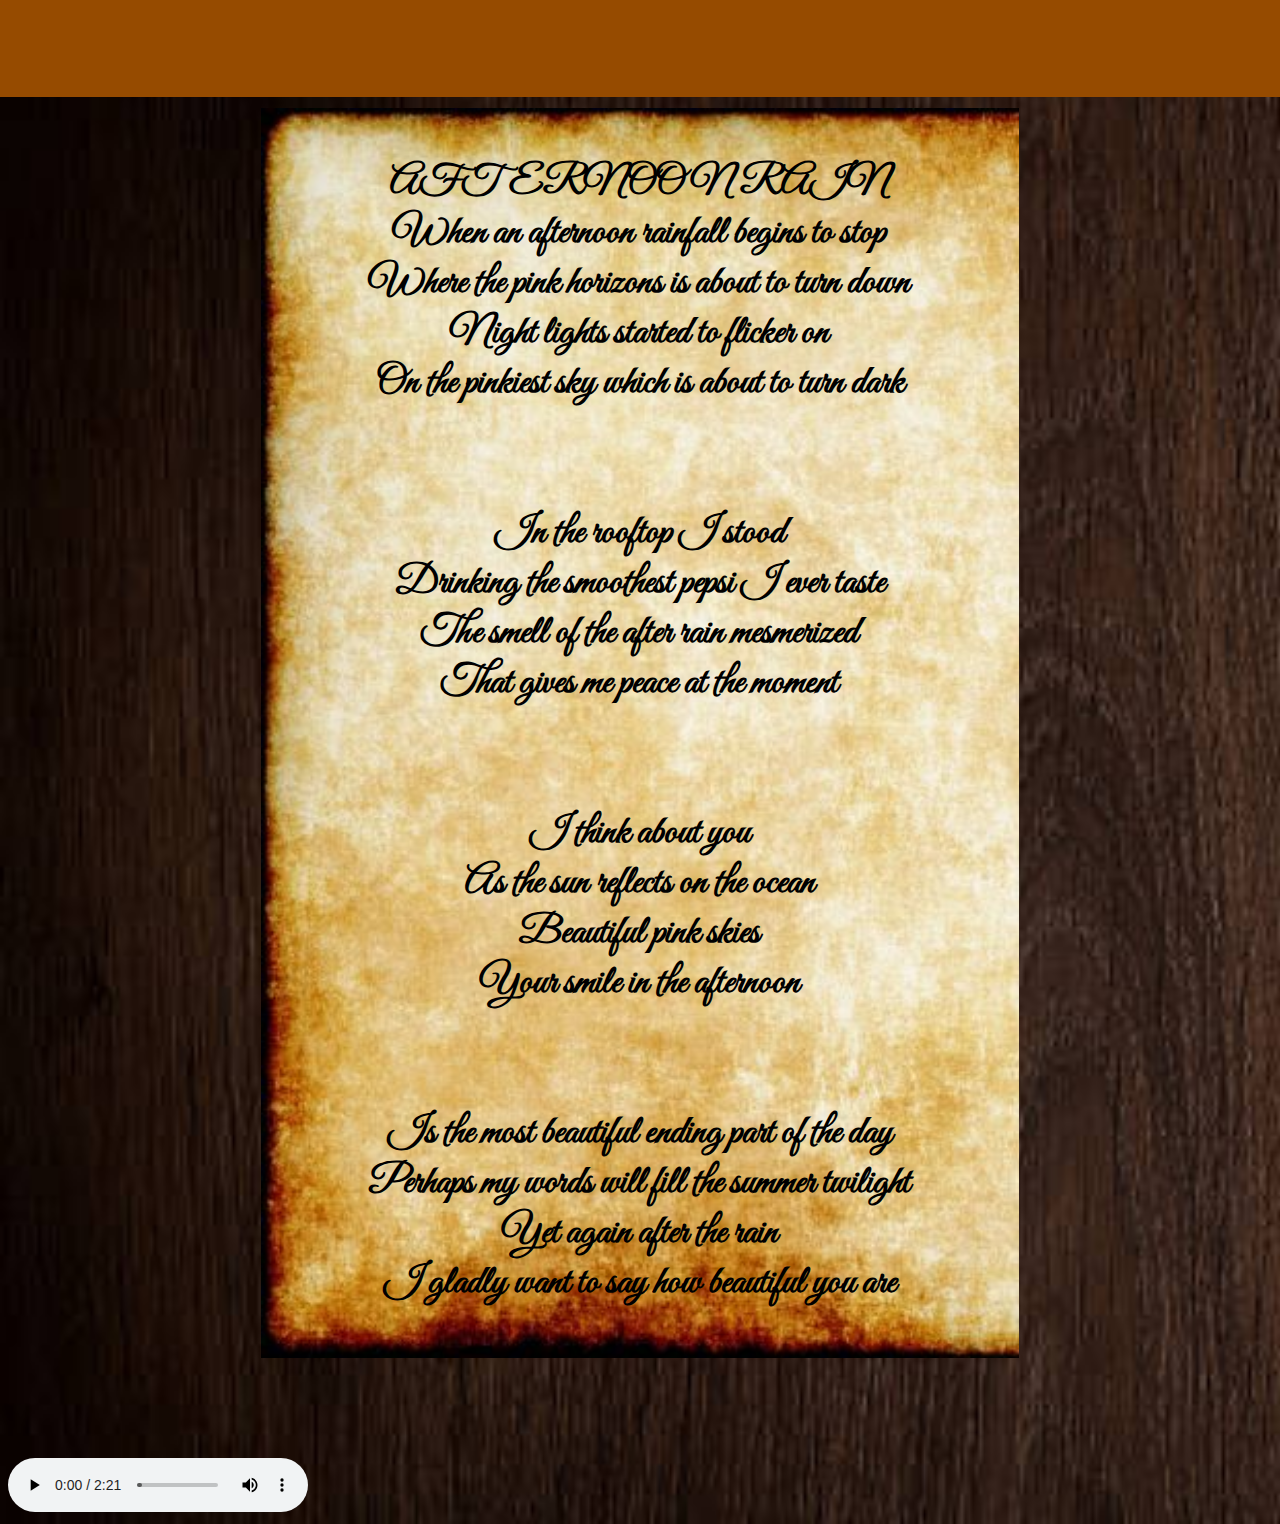
==== website.html @ de6a8f85 "Add files via upload" ====
<!DOCTYPE html>
<html lang="en">
<head>
  <meta charset="UTF-8">
  <meta name="viewport" content="width=device-width, initial-scale=1.0">
  <meta http-equiv="X-UA-Compatible" content="ie=edge">
  <title>Website</title>
  <link rel="stylesheet" href="css.css">
  <link rel="stylesheet" href="https://cdnjs.cloudflare.com/ajax/libs/font-awesome/5.15.3/css/all.min.css"/>
  <link href="https://fonts.googleapis.com/css2?family=Great+Vibes&display=swap" rel="stylesheet">
   
</head>

<body>

    <div class="bar">
        <span class="bar_content">
            Your smile is the most beautiful ending part of the day Joycee !!!
        </span>
      </div>


      <div class="poem">
        <p>
        AFTERNOON RAIN <br>
        When  an afternoon rainfall begins to stop<br>
        Where the pink horizons is about to turn down<br>
        Night lights started to flicker on<br>
        On the pinkiest sky which is about to turn dark<br>
        <br>
        <br>
        In the rooftop I stood <br>
        Drinking the smoothest pepsi I ever taste<br>
        The smell of the after rain mesmerized<br>
        That gives me peace at the moment <br>
        <br>
        <br>
        I think about you <br>
        As the sun reflects on the ocean<br>
        Beautiful pink skies <br>
        Your smile in the afternoon<br>
        <br>
        <br>
        Is the most beautiful ending part of the day<br>
        Perhaps my words will fill the summer twilight <br>
        Yet again after the rain<br>
        I gladly want to say how beautiful you are<br>
    </p>
  </div>      

      <audio controls autoplay loop>
        <source src="bgm/bgm.mp3" type="audio/mpeg">
      </audio>

      
</body>




</html>
---- css.css ----
@import url("https://fonts.googleapis.com/css?family=Gelasio&display=swap");

* { box-sizing: border-box; }

body,
html { overflow-x: hidden; }

.bar {
  position: absolute;
  top: 0;
  left: 0;

  width: 100%;
  padding: 25px 0;

  background-color: #964B00;
  color: white;

  font-family: 'Great Vibes', cursive;
  font-size: 38px;
}

.bar_content {
  display: block; /* Important to give the content a width */

  width: 100%;
  transform: translateX(100%); /* Animation start out of the screen */

  /* Add the animation */
  animation: move 25s linear infinite /* infinite make reapeat the animation indefinitely */;
}

/* Create the animation */
@keyframes move {
  to { transform: translateX(-100%); }
}

.poem{
        background-image: url("textbg.png");
        background-repeat: no-repeat;
        background-size: cover;
        padding-top: 10px;
        padding-bottom: 10px;
        margin: 20%;
        margin-block: 100px;
        width: 60%;
        font-size: 40px;
        font-weight: bold;
        text-align: center;
        font-family: 'Great Vibes', cursive;
}

body{
    background-image: url("wood.png");
    background-repeat: no-repeat;
    background-size: cover;
}
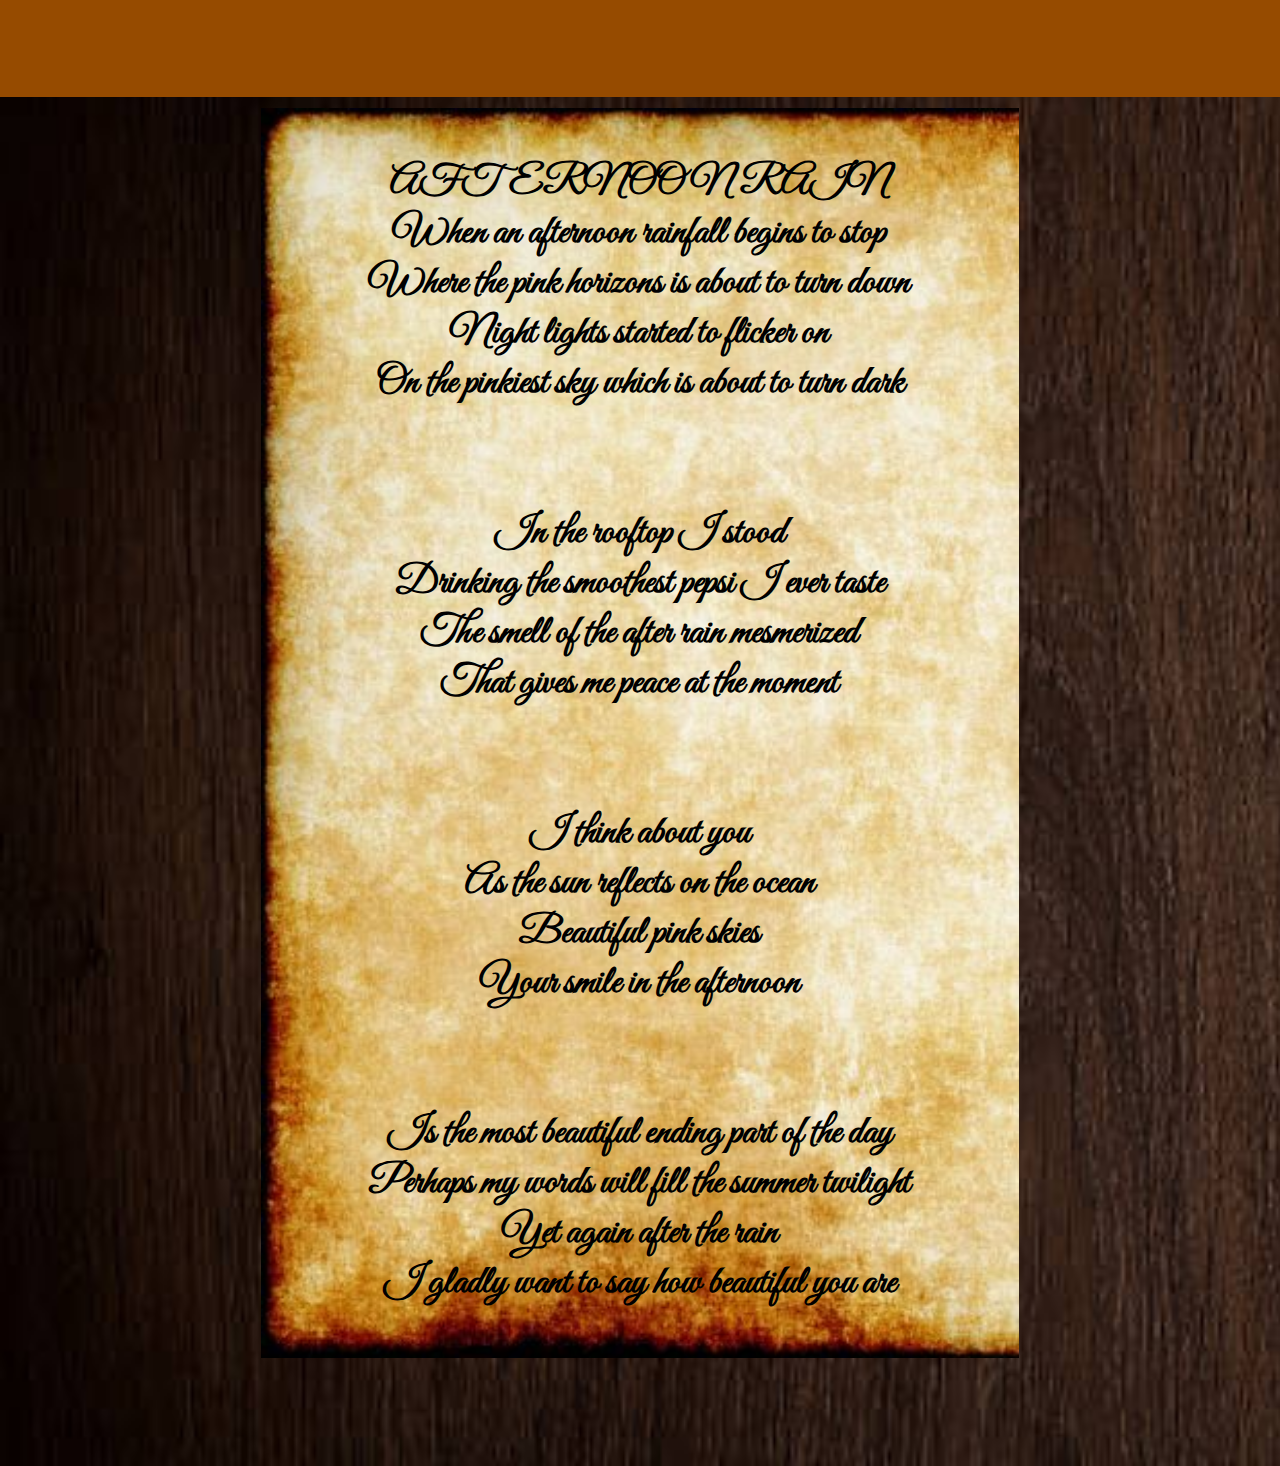
==== commit 3d74ebd0: "Update website.html" ====
--- a/website.html
+++ b/website.html
@@ -48,7 +48,7 @@
     </p>
   </div>      
 
-      <audio controls autoplay loop>
+      <audio controls autoplay loop hidden>
         <source src="bgm/bgm.mp3" type="audio/mpeg">
       </audio>
 
@@ -58,4 +58,4 @@
 
 
 
-</html>+</html>
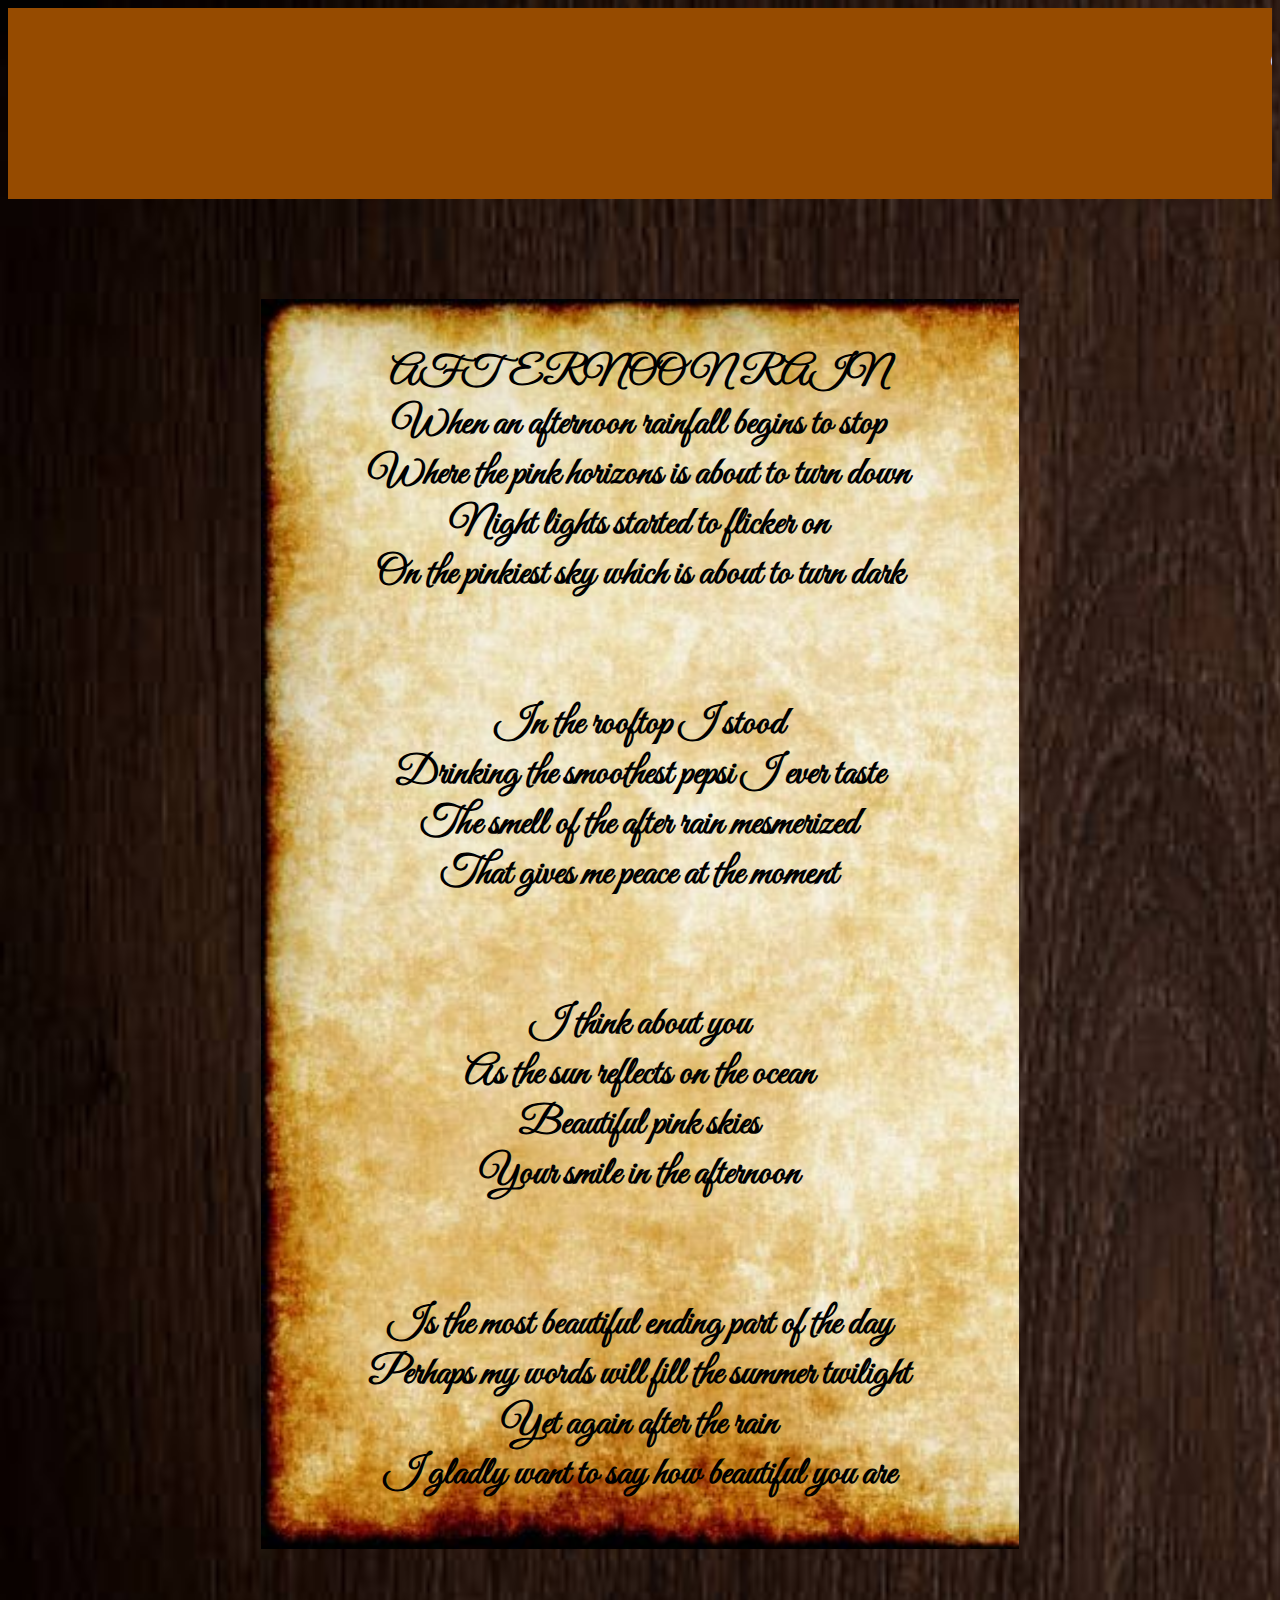
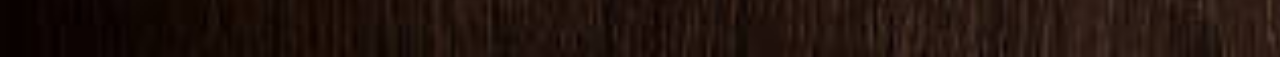
==== commit 14566da8: "Update website.html" ====
--- a/website.html
+++ b/website.html
@@ -15,7 +15,7 @@
 
     <div class="bar">
         <span class="bar_content">
-            Your smile is the most beautiful ending part of the day Joycee !!!
+           I WANT TO TAKE YOU OUT ON A DATE BECAUSE YOUR SMILE IS THE MOST BEAUTIFUL PART TOWARDS THE END OF THE DAY.
         </span>
       </div>
 
--- a/css.css
+++ b/css.css
@@ -6,7 +6,7 @@
 html { overflow-x: hidden; }
 
 .bar {
-  position: absolute;
+  position: relative;
   top: 0;
   left: 0;
 
@@ -48,6 +48,8 @@
         font-weight: bold;
         text-align: center;
         font-family: 'Great Vibes', cursive;
+        max-width: 100%;
+        height: auto;
 }
 
 body{
@@ -55,4 +57,3 @@
     background-repeat: no-repeat;
     background-size: cover;
 }
-
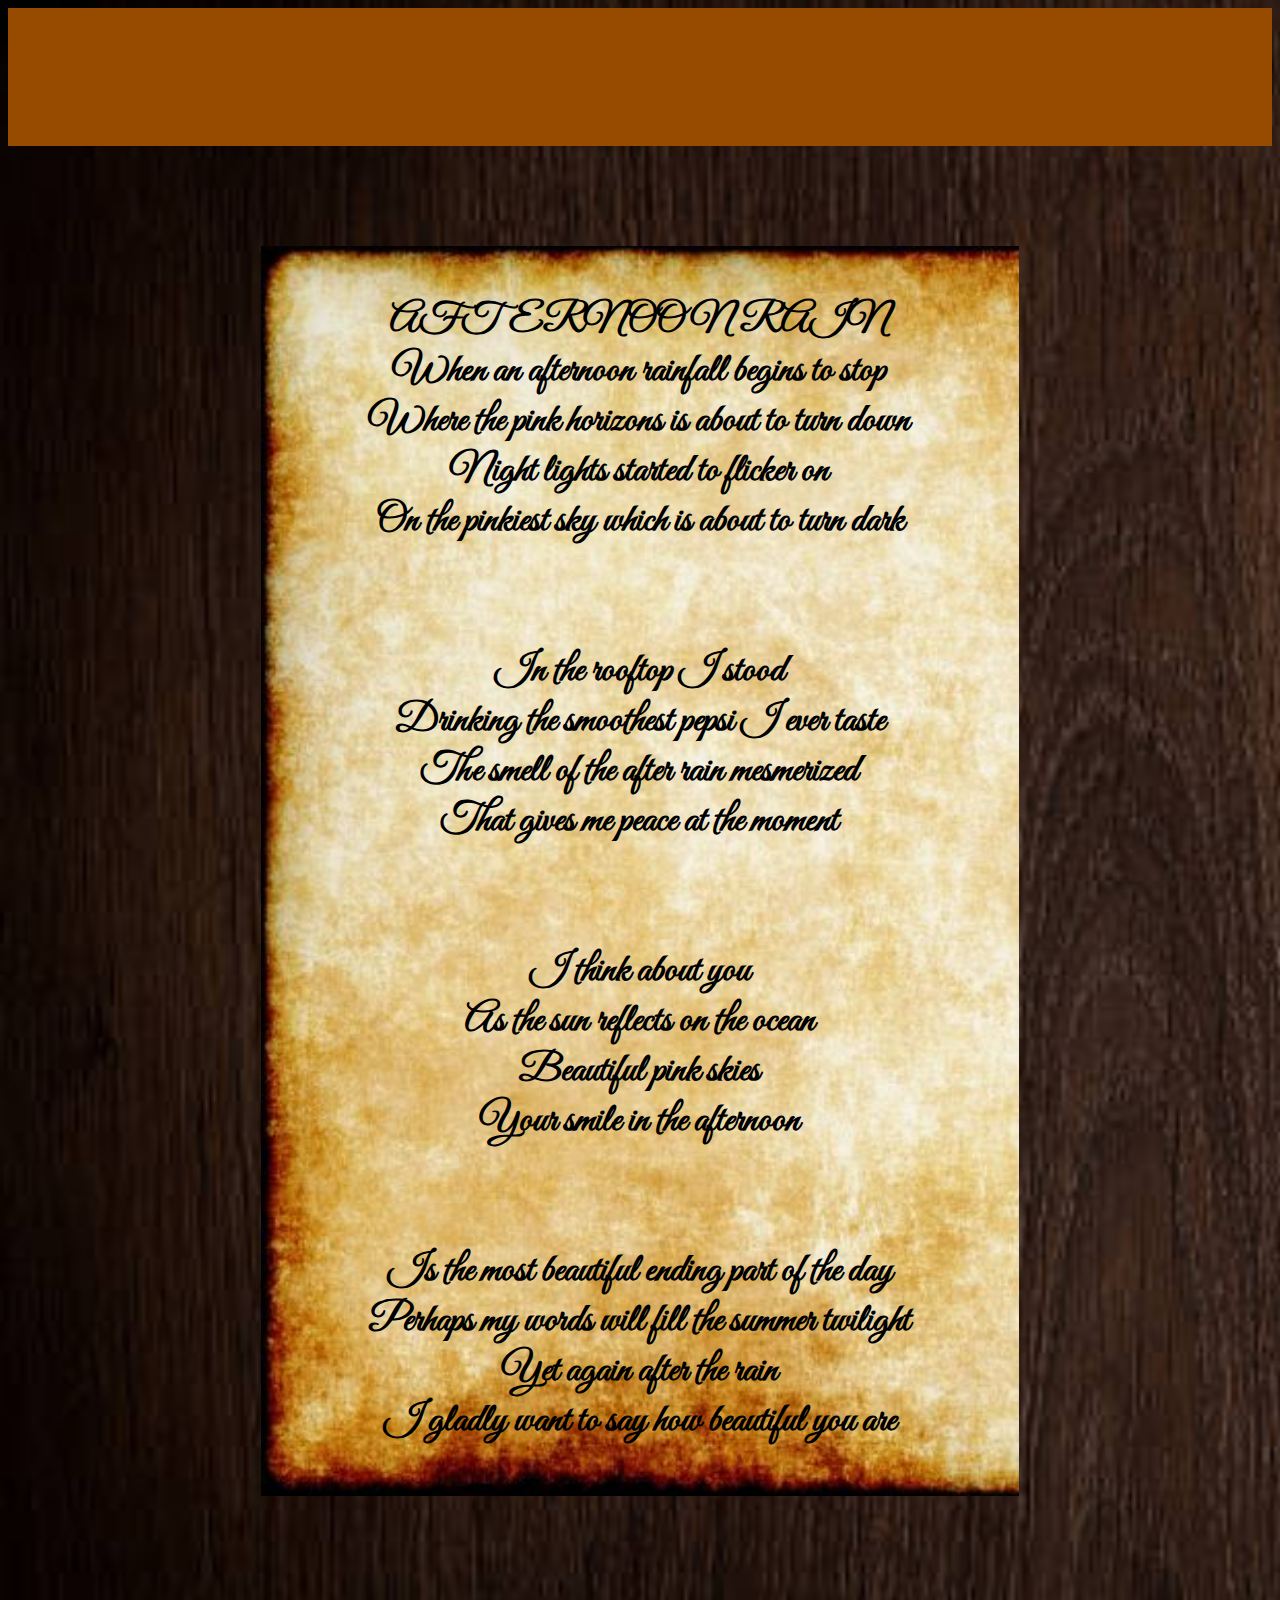
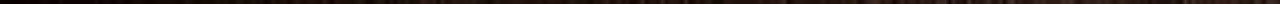
==== commit 716b9c1e: "Update website.html" ====
--- a/website.html
+++ b/website.html
@@ -8,6 +8,7 @@
   <link rel="stylesheet" href="css.css">
   <link rel="stylesheet" href="https://cdnjs.cloudflare.com/ajax/libs/font-awesome/5.15.3/css/all.min.css"/>
   <link href="https://fonts.googleapis.com/css2?family=Great+Vibes&display=swap" rel="stylesheet">
+  <link href="https://fonts.googleapis.com/css2?family=Roboto+Condensed:ital@1&display=swap" rel="stylesheet">
    
 </head>
 
--- a/css.css
+++ b/css.css
@@ -16,7 +16,7 @@
   background-color: #964B00;
   color: white;
 
-  font-family: 'Great Vibes', cursive;
+  font-family: 'Roboto Condensed', sans-serif;
   font-size: 38px;
 }
 
